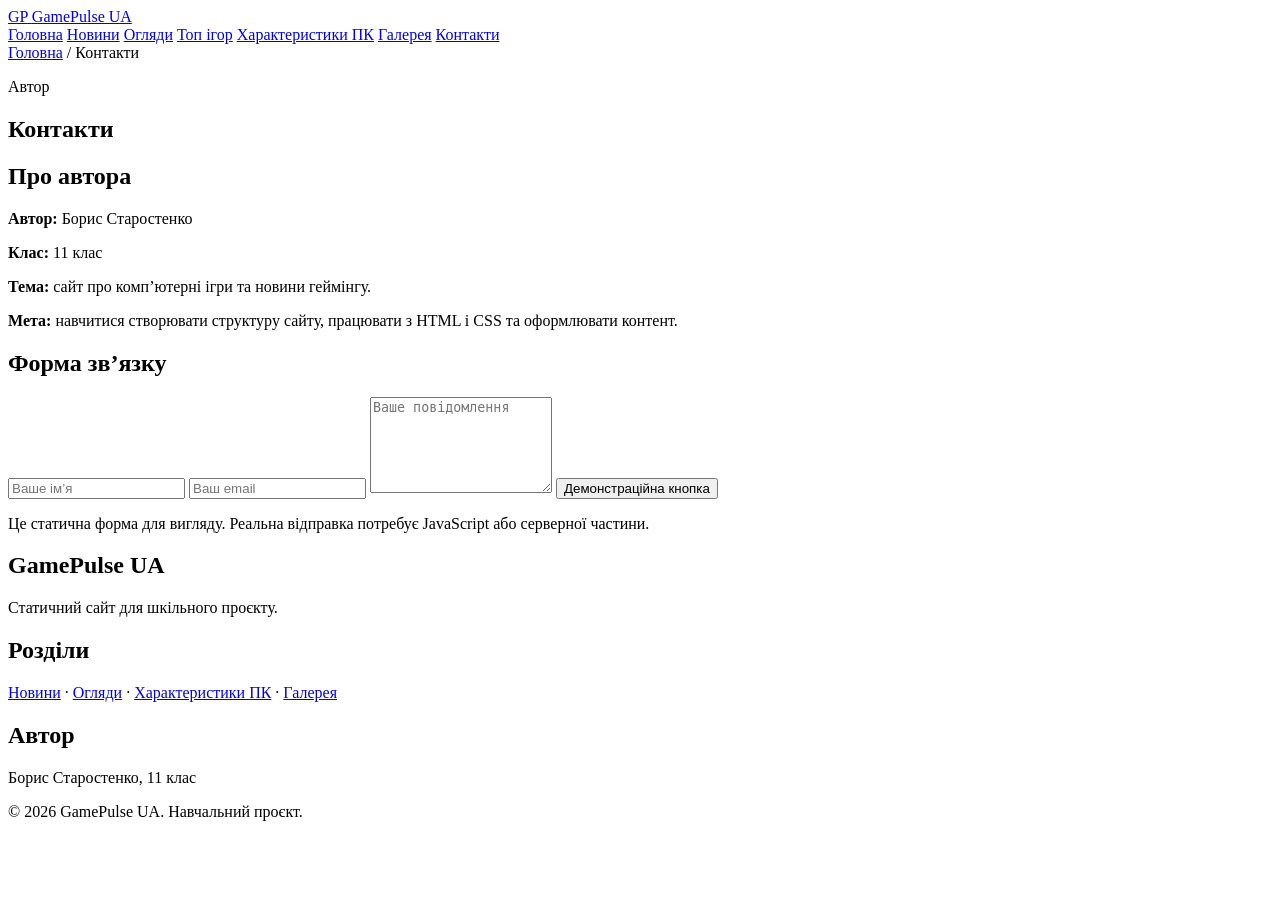
==== contacts.html @ c9c68c64 "Add files via upload" ====
<!DOCTYPE html>
<html lang="uk">
<head>
  <meta charset="UTF-8">
  <meta name="viewport" content="width=device-width, initial-scale=1.0">
  <meta name="description" content="Контакти автора.">
  <title>GamePulse UA — Контакти</title>
  <link rel="stylesheet" href="assets/css/style.css">
</head>
<body>
  <header class="site-header">
  <div class="container header-inner">
    <a class="logo" href="index.html">
      <span class="logo-mark">GP</span>
      <span class="logo-text">GamePulse UA</span>
    </a>

    <nav class="site-nav" aria-label="Основна навігація">
      <a href="index.html">Головна</a>
      <a href="news.html">Новини</a>
      <a href="reviews.html">Огляди</a>
      <a href="top-games.html">Топ ігор</a>
      <a href="specs.html">Характеристики ПК</a>
      <a href="gallery.html">Галерея</a>
      <a href="contacts.html" class="active">Контакти</a>
    </nav>
  </div>
</header>
  <div class="container breadcrumbs"><a href="index.html">Головна</a> / Контакти</div>
<main>
  <section class="page-intro"><div class="container"><p class="eyebrow">Автор</p><h1>Контакти</h1><p class="lead"></p></div></section>
  <section class="section"><div class="container grid-2">
    <article class="card contact-card">
      <h2>Про автора</h2>
      <p><b>Автор:</b> Борис Старостенко</p>
      <p><b>Клас:</b> 11 клас</p>
      <p><b>Тема:</b> сайт про комп’ютерні ігри та новини геймінгу.</p>
      <p><b>Мета:</b> навчитися створювати структуру сайту, працювати з HTML і CSS та оформлювати контент.</p>
    </article>
    <article class="card contact-card">
      <h2>Форма зв’язку</h2>
      <form class="form-demo">
        <input type="text" placeholder="Ваше ім’я">
        <input type="email" placeholder="Ваш email">
        <textarea rows="6" placeholder="Ваше повідомлення"></textarea>
        <button class="button button-primary" type="button">Демонстраційна кнопка</button>
      </form>
      <p class="note">Це статична форма для вигляду. Реальна відправка потребує JavaScript або серверної частини.</p>
    </article>
  </div></section>
</main>
  <footer class="site-footer">
  <div class="container footer-grid">
    <section>
      <h2>GamePulse UA</h2>
      <p>Статичний сайт для шкільного проєкту.</p>
    </section>
    <section>
      <h2>Розділи</h2>
      <p><a href="news.html">Новини</a> · <a href="reviews.html">Огляди</a> · <a href="specs.html">Характеристики ПК</a> · <a href="gallery.html">Галерея</a></p>
    </section>
    <section>
      <h2>Автор</h2>
      <p>Борис Старостенко, 11 клас</p>
    </section>
  </div>
  <div class="container footer-bottom">
    <p>© 2026 GamePulse UA. Навчальний проєкт.</p>
  </div>
</footer>
</body>
</html>
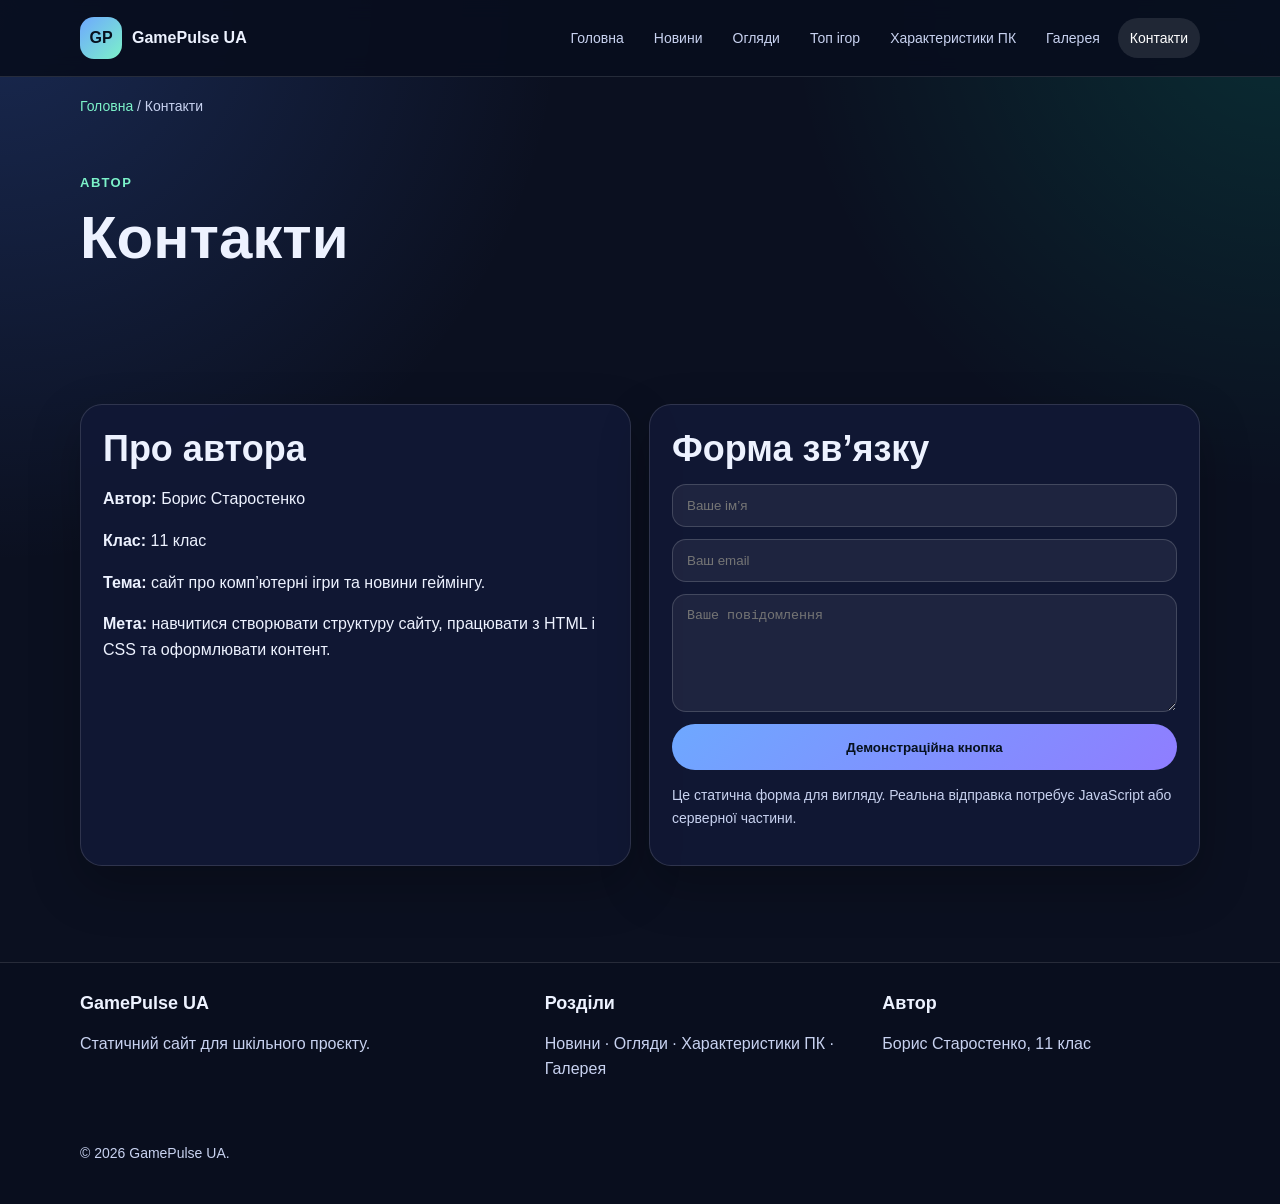
==== commit 5e14dfa7: "Add files via upload" ====
--- a/contacts.html
+++ b/contacts.html
@@ -65,7 +65,7 @@
     </section>
   </div>
   <div class="container footer-bottom">
-    <p>© 2026 GamePulse UA. Навчальний проєкт.</p>
+    <p>© 2026 GamePulse UA. </p>
   </div>
 </footer>
 </body>
--- a/assets/css/style.css
+++ b/assets/css/style.css
@@ -0,0 +1,423 @@
+*{
+  box-sizing:border-box;
+}
+
+html{
+  scroll-behavior:smooth;
+}
+
+body{
+  margin:0;
+  font-family:Arial, "Segoe UI", sans-serif;
+  background:
+    radial-gradient(circle at top left, rgba(75,130,255,.22), transparent 32%),
+    radial-gradient(circle at top right, rgba(0,255,190,.12), transparent 28%),
+    #0b1020;
+  color:#edf2ff;
+  line-height:1.6;
+}
+
+img{
+  max-width:100%;
+  display:block;
+}
+
+a{
+  color:inherit;
+  text-decoration:none;
+}
+
+.container{
+  width:min(1120px, calc(100% - 32px));
+  margin:0 auto;
+}
+
+.site-header{
+  position:sticky;
+  top:0;
+  z-index:10;
+  background:rgba(8,14,30,.92);
+  border-bottom:1px solid rgba(255,255,255,.12);
+  backdrop-filter:blur(10px);
+}
+
+.header-inner{
+  min-height:76px;
+  display:flex;
+  align-items:center;
+  justify-content:space-between;
+  gap:18px;
+}
+
+.logo{
+  display:flex;
+  align-items:center;
+  gap:10px;
+  font-weight:800;
+  white-space:nowrap;
+}
+
+.logo-mark{
+  width:42px;
+  height:42px;
+  display:grid;
+  place-items:center;
+  border-radius:14px;
+  background:linear-gradient(135deg,#6ea8ff,#7cf2c9);
+  color:#07111f;
+}
+
+.site-nav{
+  display:flex;
+  align-items:center;
+  justify-content:flex-end;
+  flex-wrap:wrap;
+  gap:6px;
+}
+
+.site-nav a{
+  color:#c8d2f0;
+  padding:9px 12px;
+  border-radius:999px;
+  font-size:14px;
+}
+
+.site-nav a:hover,
+.site-nav a.active{
+  color:#fff;
+  background:rgba(255,255,255,.10);
+}
+
+.hero,
+.page-intro,
+.section{
+  padding:56px 0;
+}
+
+.hero-grid{
+  display:grid;
+  grid-template-columns:1.1fr .9fr;
+  gap:26px;
+  align-items:center;
+}
+
+.eyebrow{
+  color:#7cf2c9;
+  font-weight:800;
+  text-transform:uppercase;
+  letter-spacing:.12em;
+  font-size:13px;
+  margin:0 0 8px;
+}
+
+h1,h2,h3{
+  line-height:1.2;
+  margin-top:0;
+}
+
+h1{
+  font-size:clamp(32px,5vw,60px);
+  margin-bottom:16px;
+}
+
+h2{
+  font-size:clamp(24px,3vw,36px);
+  margin-bottom:14px;
+}
+
+h3{
+  font-size:20px;
+  margin-bottom:8px;
+}
+
+.lead{
+  color:#c8d2f0;
+  font-size:18px;
+  max-width:850px;
+}
+
+.card{
+  background:rgba(18,25,54,.88);
+  border:1px solid rgba(255,255,255,.13);
+  border-radius:22px;
+  box-shadow:0 20px 50px rgba(0,0,0,.25);
+}
+
+.hero-card,
+.news-card,
+.review-card,
+.spec-card,
+.info-card,
+.contact-card{
+  padding:22px;
+}
+
+.hero-card img,
+.gallery-card img{
+  border-radius:18px;
+}
+
+.hero-card figcaption,
+.gallery-card figcaption{
+  color:#c8d2f0;
+  margin-top:10px;
+  font-size:14px;
+}
+
+.button-row{
+  display:flex;
+  flex-wrap:wrap;
+  gap:12px;
+  margin-top:24px;
+}
+
+.button{
+  display:inline-flex;
+  align-items:center;
+  justify-content:center;
+  min-height:46px;
+  padding:12px 20px;
+  border-radius:999px;
+  font-weight:800;
+  border:1px solid rgba(255,255,255,.14);
+}
+
+.button-primary{
+  background:linear-gradient(135deg,#6ea8ff,#8f7dff);
+  color:#06111f;
+  border:0;
+}
+
+.button-secondary{
+  background:rgba(255,255,255,.06);
+}
+
+.grid-3{
+  display:grid;
+  grid-template-columns:repeat(3,1fr);
+  gap:18px;
+}
+
+.grid-2{
+  display:grid;
+  grid-template-columns:repeat(2,1fr);
+  gap:18px;
+}
+
+.stack{
+  display:grid;
+  gap:18px;
+}
+
+.soft{
+  background:rgba(255,255,255,.025);
+}
+
+.chip{
+  display:inline-block;
+  background:rgba(110,168,255,.16);
+  border:1px solid rgba(110,168,255,.30);
+  color:#fff;
+  padding:5px 11px;
+  border-radius:999px;
+  font-size:13px;
+  margin-bottom:10px;
+}
+
+.meta{
+  color:#c8d2f0;
+  font-size:14px;
+}
+
+.text-link{
+  color:#7cf2c9;
+  font-weight:800;
+}
+
+.breadcrumbs{
+  padding:18px 0 0;
+  color:#c8d2f0;
+  font-size:14px;
+}
+
+.breadcrumbs a{
+  color:#7cf2c9;
+}
+
+.spec-table{
+  width:100%;
+  border-collapse:collapse;
+  overflow:hidden;
+  border-radius:16px;
+  margin-top:12px;
+}
+
+.spec-table th,
+.spec-table td{
+  border:1px solid rgba(255,255,255,.13);
+  padding:12px;
+  vertical-align:top;
+}
+
+.spec-table th{
+  background:rgba(110,168,255,.18);
+  text-align:left;
+}
+
+.requirements{
+  display:grid;
+  grid-template-columns:repeat(2,1fr);
+  gap:14px;
+  margin-top:14px;
+}
+
+.req-box{
+  padding:16px;
+  border-radius:16px;
+  background:rgba(255,255,255,.04);
+  border:1px solid rgba(255,255,255,.12);
+}
+
+.req-box ul{
+  margin:0;
+  padding-left:18px;
+}
+
+.ranking-card{
+  display:grid;
+  grid-template-columns:64px 1fr;
+  gap:16px;
+  align-items:start;
+  padding:20px;
+}
+
+.rank{
+  width:64px;
+  height:64px;
+  display:grid;
+  place-items:center;
+  border-radius:18px;
+  background:linear-gradient(135deg,rgba(110,168,255,.28),rgba(124,242,201,.18));
+  font-weight:900;
+  font-size:22px;
+}
+
+.gallery-grid{
+  display:grid;
+  grid-template-columns:repeat(3,1fr);
+  gap:18px;
+}
+
+.gallery-card{
+  overflow:hidden;
+}
+
+.gallery-card div{
+  aspect-ratio:16/9;
+  background:linear-gradient(135deg,#182b5a,#0f1730);
+  display:grid;
+  place-items:center;
+  color:#7cf2c9;
+  font-size:42px;
+  font-weight:900;
+}
+
+.gallery-card figcaption{
+  padding:16px;
+  margin:0;
+}
+
+.form-demo{
+  display:grid;
+  gap:12px;
+  max-width:620px;
+}
+
+.form-demo input,
+.form-demo textarea{
+  width:100%;
+  border:1px solid rgba(255,255,255,.16);
+  border-radius:14px;
+  background:rgba(255,255,255,.06);
+  color:#fff;
+  padding:13px 14px;
+}
+
+.form-demo button{
+  border:0;
+  cursor:not-allowed;
+}
+
+.note{
+  color:#c8d2f0;
+  font-size:14px;
+}
+
+.site-footer{
+  margin-top:40px;
+  border-top:1px solid rgba(255,255,255,.12);
+  background:rgba(8,14,30,.75);
+}
+
+.footer-grid{
+  display:grid;
+  grid-template-columns:1.4fr 1fr 1fr;
+  gap:20px;
+  padding:30px 0;
+}
+
+.footer-grid h2{
+  font-size:18px;
+}
+
+.footer-grid p{
+  color:#c8d2f0;
+}
+
+.footer-bottom{
+  color:#c8d2f0;
+  padding:0 0 26px;
+  font-size:14px;
+}
+
+@media(max-width:900px){
+  .header-inner{
+    flex-direction:column;
+    align-items:flex-start;
+    padding:14px 0;
+  }
+
+  .site-nav{
+    justify-content:flex-start;
+  }
+
+  .hero-grid,
+  .grid-3,
+  .grid-2,
+  .requirements,
+  .gallery-grid,
+  .footer-grid{
+    grid-template-columns:1fr;
+  }
+}
+
+@media(max-width:560px){
+  .ranking-card{
+    grid-template-columns:1fr;
+  }
+
+  .site-nav a{
+    font-size:13px;
+    padding:8px 10px;
+  }
+}
+.gallery-card img{
+  width:100%;
+  height:230px;
+  object-fit:cover;
+  border-radius:14px;
+}
+
+.gallery-card{
+  overflow:hidden;
+}
